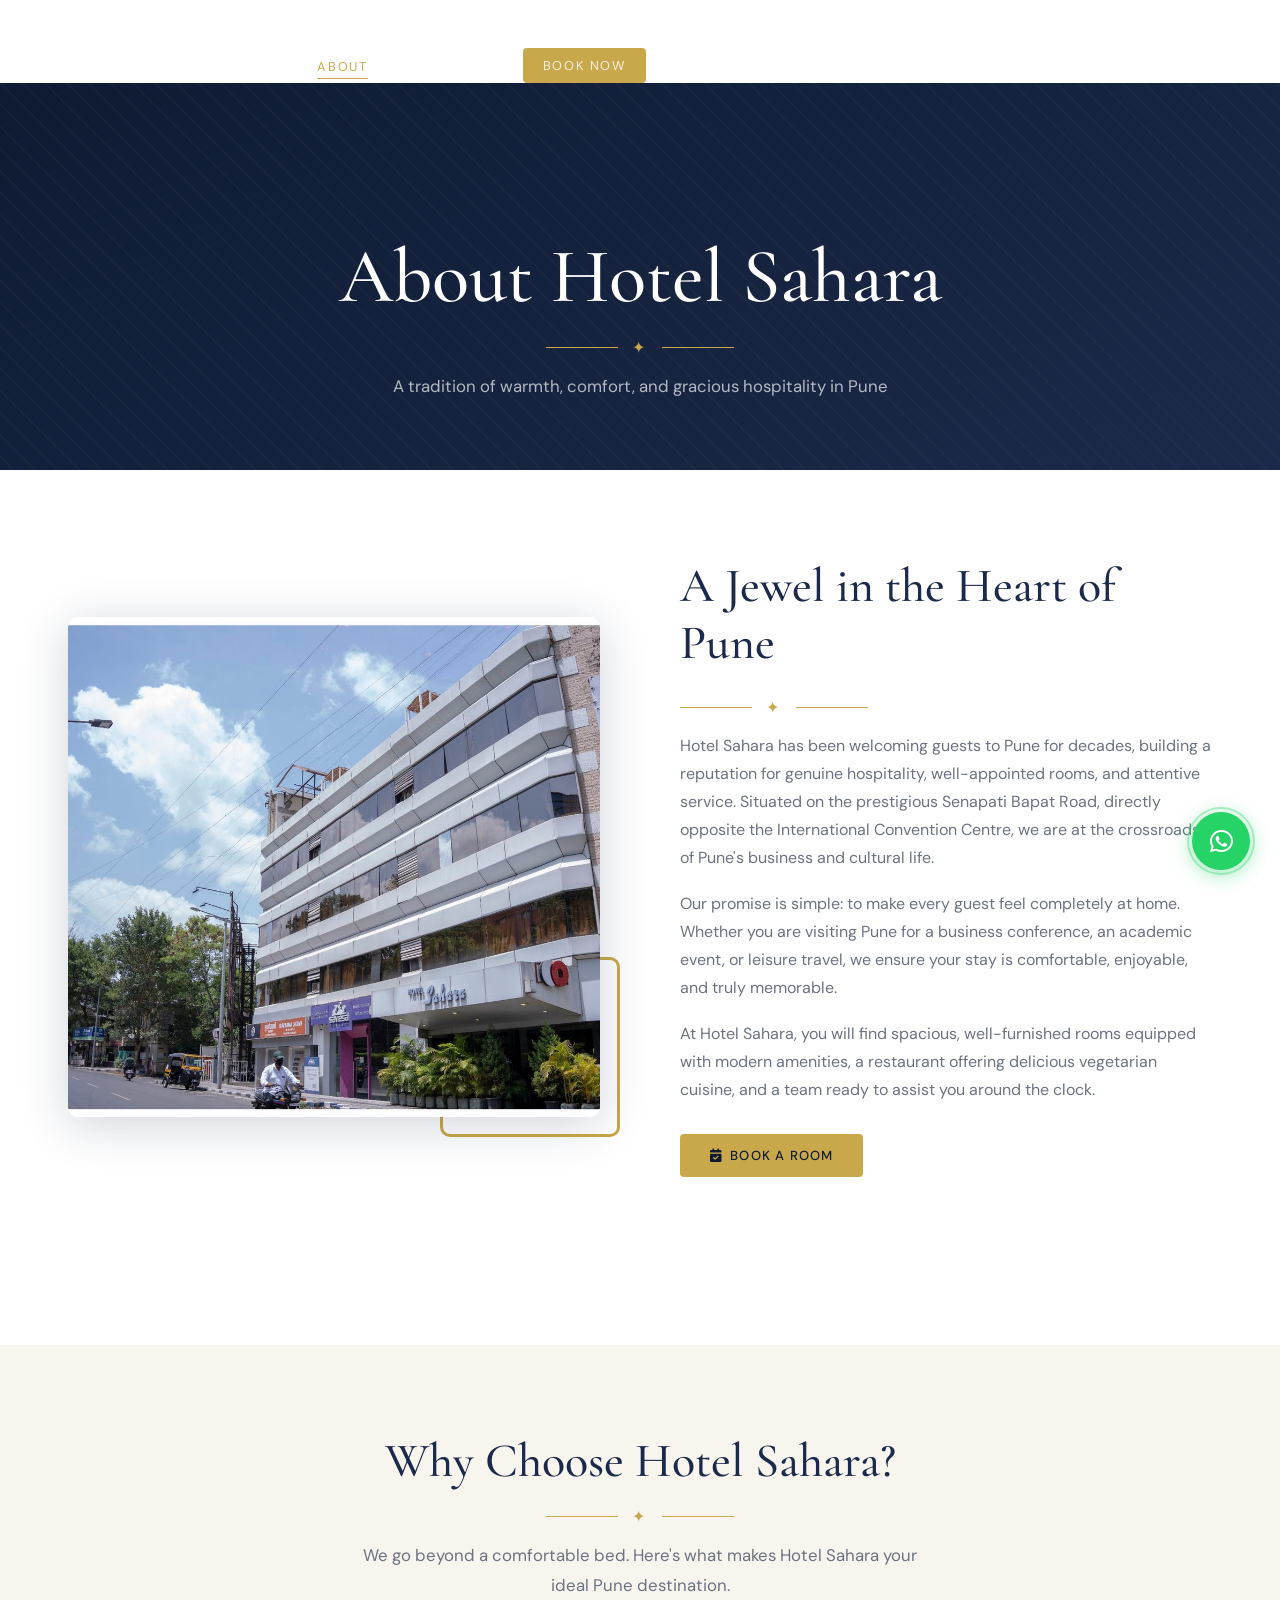
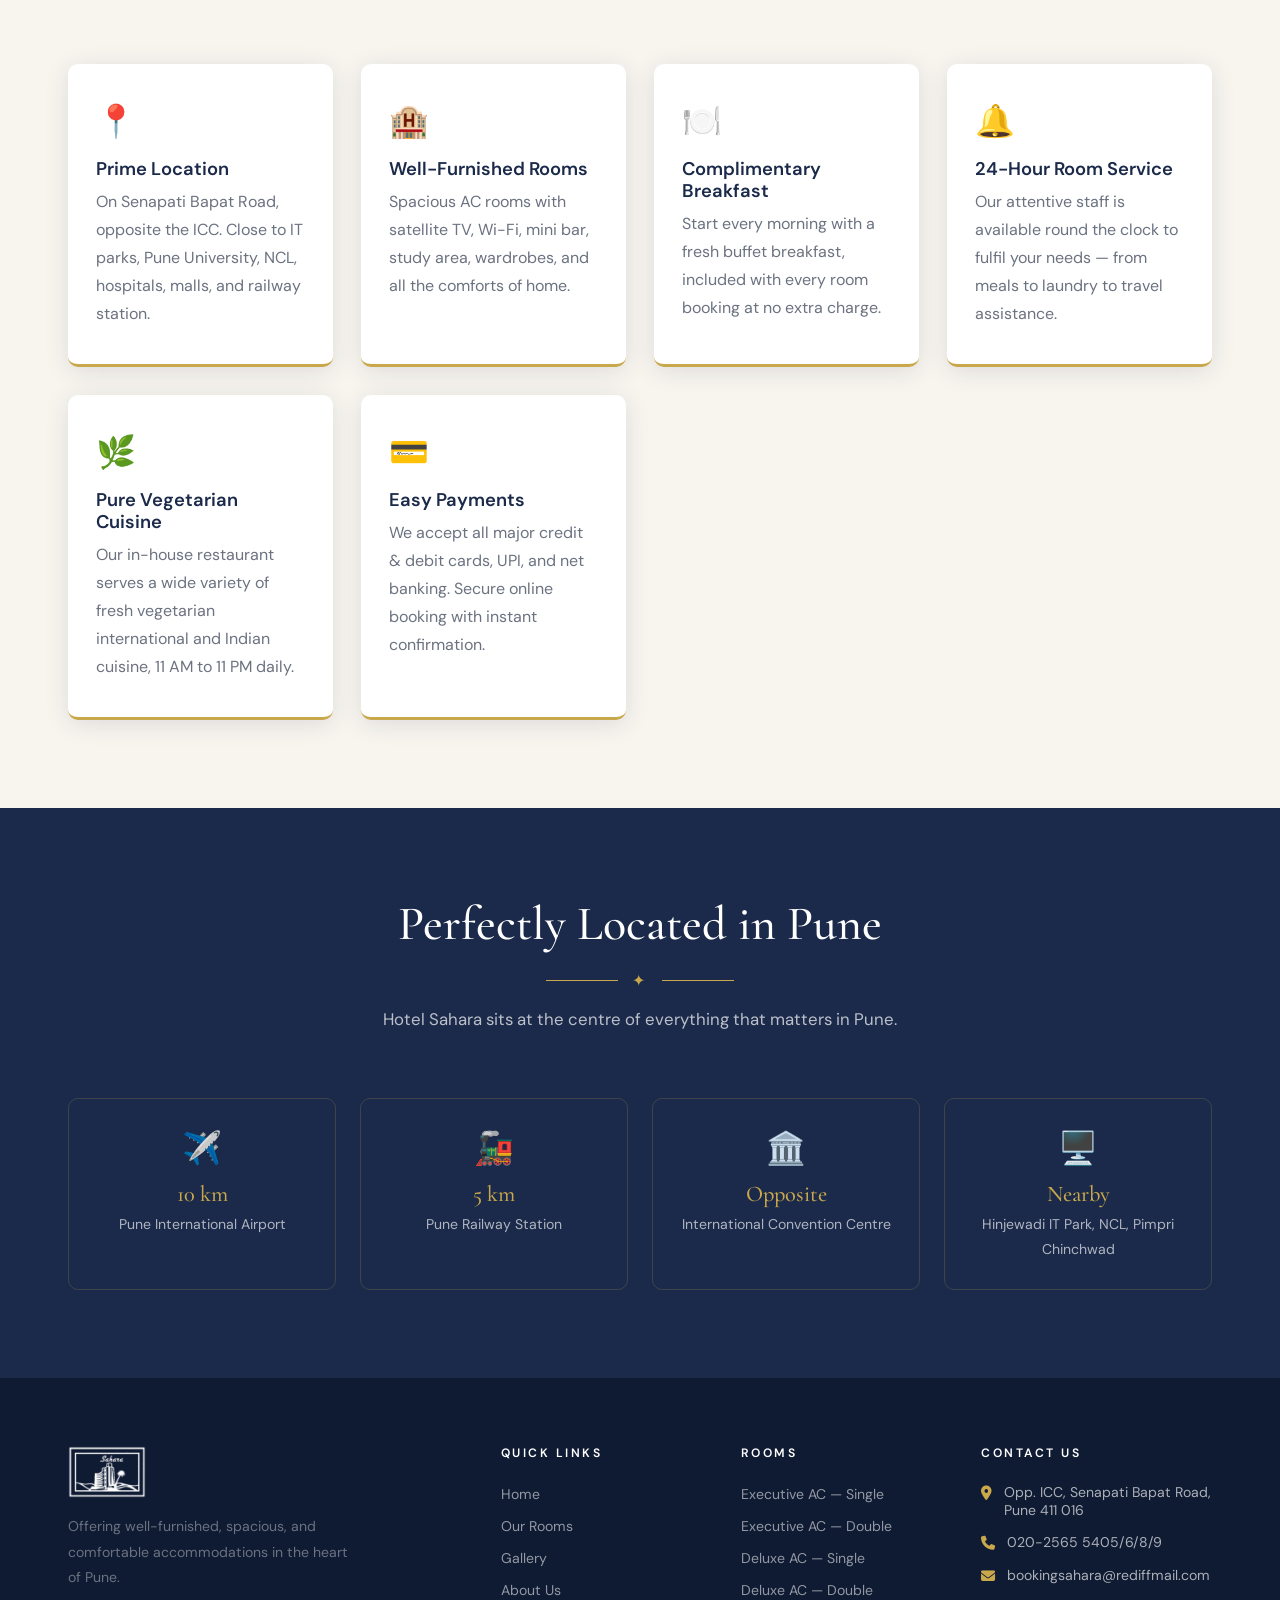
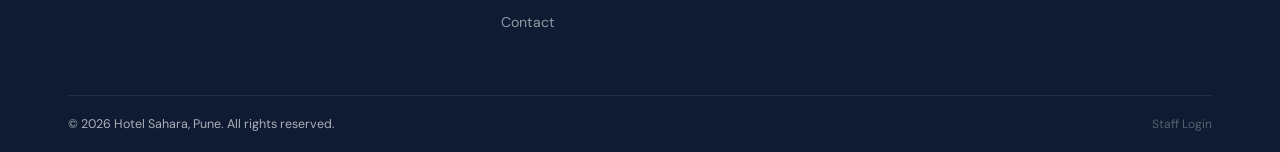
==== about.html @ b0d5d2b3 "Hotel Sahara website - full build with real photos, logos, Flatpickr calendar, gallery labels" ====
<!DOCTYPE html>
<html lang="en">
<head>
  <meta charset="UTF-8">
  <meta name="viewport" content="width=device-width, initial-scale=1.0">
  <title>About Us — Hotel Sahara Pune</title>
  <link rel="stylesheet" href="css/style.css">
  <link rel="stylesheet" href="https://cdnjs.cloudflare.com/ajax/libs/font-awesome/6.5.0/css/all.min.css">
</head>
<body>

<nav class="navbar scrolled" id="navbar">
  <a href="index.html" class="navbar-logo">
    <img src="images/logo-white.png" alt="Hotel Sahara" class="nav-logo-img">
  </a>
  <ul class="navbar-links" id="navLinks">
    <li><a href="index.html">Home</a></li>
    <li><a href="rooms.html">Our Rooms</a></li>
    <li><a href="gallery.html">Gallery</a></li>
    <li><a href="about.html" class="active">About</a></li>
    <li><a href="contact.html">Contact</a></li>
    <li><a href="rooms.html" class="btn btn-gold btn-sm" style="margin-left:8px">Book Now</a></li>
  </ul>
  <div class="navbar-toggle" id="navToggle" onclick="toggleNav()">
    <span></span><span></span><span></span>
  </div>
</nav>

<section class="page-hero">
  <h1>About Hotel Sahara</h1>
  <div class="ornament"><span>✦</span></div>
  <p>A tradition of warmth, comfort, and gracious hospitality in Pune</p>
</section>

<!-- ABOUT STORY -->
<section class="section">
  <div class="container">
    <div class="about-story">
      <div class="about-img-wrap fade-up">
        <img src="images/exterior.jpg"
             onerror="this.src='https://images.unsplash.com/photo-1551882547-ff40c4fe1fa7?w=800&q=80'"
             alt="Hotel Sahara Building">
        <div class="about-img-accent"></div>
      </div>
      <div class="about-text fade-up">
        <h2>A Jewel in the Heart of Pune</h2>
        <div class="ornament" style="justify-content:flex-start"><span>✦</span></div>
        <p>Hotel Sahara has been welcoming guests to Pune for decades, building a reputation for genuine hospitality, well-appointed rooms, and attentive service. Situated on the prestigious Senapati Bapat Road, directly opposite the International Convention Centre, we are at the crossroads of Pune's business and cultural life.</p>
        <p>Our promise is simple: to make every guest feel completely at home. Whether you are visiting Pune for a business conference, an academic event, or leisure travel, we ensure your stay is comfortable, enjoyable, and truly memorable.</p>
        <p>At Hotel Sahara, you will find spacious, well-furnished rooms equipped with modern amenities, a restaurant offering delicious vegetarian cuisine, and a team ready to assist you around the clock.</p>
        <a href="rooms.html" class="btn btn-gold" style="margin-top:12px">
          <i class="fa fa-calendar-check"></i> Book a Room
        </a>
      </div>
    </div>
  </div>
</section>

<!-- WHY CHOOSE US -->
<section class="section section-alt">
  <div class="container">
    <div class="section-header fade-up">
      <h2>Why Choose Hotel Sahara?</h2>
      <div class="ornament"><span>✦</span></div>
      <p>We go beyond a comfortable bed. Here's what makes Hotel Sahara your ideal Pune destination.</p>
    </div>

    <div class="why-us-grid">
      <div class="why-card fade-up">
        <div class="why-icon">📍</div>
        <h4>Prime Location</h4>
        <p>On Senapati Bapat Road, opposite the ICC. Close to IT parks, Pune University, NCL, hospitals, malls, and railway station.</p>
      </div>
      <div class="why-card fade-up">
        <div class="why-icon">🏨</div>
        <h4>Well-Furnished Rooms</h4>
        <p>Spacious AC rooms with satellite TV, Wi-Fi, mini bar, study area, wardrobes, and all the comforts of home.</p>
      </div>
      <div class="why-card fade-up">
        <div class="why-icon">🍽️</div>
        <h4>Complimentary Breakfast</h4>
        <p>Start every morning with a fresh buffet breakfast, included with every room booking at no extra charge.</p>
      </div>
      <div class="why-card fade-up">
        <div class="why-icon">🔔</div>
        <h4>24-Hour Room Service</h4>
        <p>Our attentive staff is available round the clock to fulfil your needs — from meals to laundry to travel assistance.</p>
      </div>
      <div class="why-card fade-up">
        <div class="why-icon">🌿</div>
        <h4>Pure Vegetarian Cuisine</h4>
        <p>Our in-house restaurant serves a wide variety of fresh vegetarian international and Indian cuisine, 11 AM to 11 PM daily.</p>
      </div>
      <div class="why-card fade-up">
        <div class="why-icon">💳</div>
        <h4>Easy Payments</h4>
        <p>We accept all major credit &amp; debit cards, UPI, and net banking. Secure online booking with instant confirmation.</p>
      </div>
    </div>
  </div>
</section>

<!-- LOCATION HIGHLIGHT -->
<section class="section section-dark">
  <div class="container">
    <div class="section-header fade-up">
      <h2>Perfectly Located in Pune</h2>
      <div class="ornament"><span>✦</span></div>
      <p style="color:rgba(255,255,255,0.7)">Hotel Sahara sits at the centre of everything that matters in Pune.</p>
    </div>
    <div style="display:grid;grid-template-columns:repeat(auto-fit,minmax(220px,1fr));gap:24px">
      <div style="text-align:center;padding:28px 16px;border:1px solid rgba(201,168,76,0.2);border-radius:var(--radius-lg)" class="fade-up">
        <div style="font-size:2rem;margin-bottom:12px">✈️</div>
        <h4 style="color:var(--gold);font-size:1.4rem;font-family:var(--font-display)">10 km</h4>
        <p style="color:rgba(255,255,255,0.65);font-size:0.88rem;margin-top:4px">Pune International Airport</p>
      </div>
      <div style="text-align:center;padding:28px 16px;border:1px solid rgba(201,168,76,0.2);border-radius:var(--radius-lg)" class="fade-up">
        <div style="font-size:2rem;margin-bottom:12px">🚂</div>
        <h4 style="color:var(--gold);font-size:1.4rem;font-family:var(--font-display)">5 km</h4>
        <p style="color:rgba(255,255,255,0.65);font-size:0.88rem;margin-top:4px">Pune Railway Station</p>
      </div>
      <div style="text-align:center;padding:28px 16px;border:1px solid rgba(201,168,76,0.2);border-radius:var(--radius-lg)" class="fade-up">
        <div style="font-size:2rem;margin-bottom:12px">🏛️</div>
        <h4 style="color:var(--gold);font-size:1.4rem;font-family:var(--font-display)">Opposite</h4>
        <p style="color:rgba(255,255,255,0.65);font-size:0.88rem;margin-top:4px">International Convention Centre</p>
      </div>
      <div style="text-align:center;padding:28px 16px;border:1px solid rgba(201,168,76,0.2);border-radius:var(--radius-lg)" class="fade-up">
        <div style="font-size:2rem;margin-bottom:12px">🖥️</div>
        <h4 style="color:var(--gold);font-size:1.4rem;font-family:var(--font-display)">Nearby</h4>
        <p style="color:rgba(255,255,255,0.65);font-size:0.88rem;margin-top:4px">Hinjewadi IT Park, NCL, Pimpri Chinchwad</p>
      </div>
    </div>
  </div>
</section>

<a href="https://wa.me/919822393889" class="whatsapp-btn" target="_blank" rel="noopener">
  <i class="fab fa-whatsapp"></i>
</a>

<!-- FOOTER -->
<footer class="footer">
  <div class="container">
    <div class="footer-grid">
      <div class="footer-brand">
        <img src="images/logo-white.png" alt="Hotel Sahara" style="height:52px;width:auto;margin-bottom:12px">
        <p>Offering well-furnished, spacious, and comfortable accommodations in the heart of Pune.</p>
      </div>
      <div>
        <h4>Quick Links</h4>
        <ul class="footer-links">
          <li><a href="index.html">Home</a></li>
          <li><a href="rooms.html">Our Rooms</a></li>
          <li><a href="gallery.html">Gallery</a></li>
          <li><a href="about.html">About Us</a></li>
          <li><a href="contact.html">Contact</a></li>
        </ul>
      </div>
      <div>
        <h4>Rooms</h4>
        <ul class="footer-links">
          <li><a href="rooms.html?room=executive">Executive AC — Single</a></li>
          <li><a href="rooms.html?room=executive">Executive AC — Double</a></li>
          <li><a href="rooms.html?room=deluxe">Deluxe AC — Single</a></li>
          <li><a href="rooms.html?room=deluxe">Deluxe AC — Double</a></li>
        </ul>
      </div>
      <div>
        <h4>Contact Us</h4>
        <ul class="footer-contact">
          <li><span class="fc-icon"><i class="fa fa-map-marker-alt"></i></span><span>Opp. ICC, Senapati Bapat Road, Pune 411 016</span></li>
          <li><span class="fc-icon"><i class="fa fa-phone"></i></span><span><a href="tel:02025655405">020-2565 5405/6/8/9</a></span></li>
          <li><span class="fc-icon"><i class="fa fa-envelope"></i></span><span><a href="mailto:bookingsahara@rediffmail.com">bookingsahara@rediffmail.com</a></span></li>
        </ul>
      </div>
    </div>
    <div class="footer-bottom">
      <span>© 2026 Hotel Sahara, Pune. All rights reserved.</span>
      <a href="admin.html" style="color:rgba(255,255,255,0.3);font-size:0.75rem">Staff Login</a>
    </div>
  </div>
</footer>

<script src="js/main.js"></script>
</body>
</html>
---- css/style.css ----
/* ============================================================
   Hotel Sahara — Main Stylesheet
   Theme: Classic & Elegant | Navy · Gold · Cream
   ============================================================ */

@import url('https://fonts.googleapis.com/css2?family=Cormorant+Garamond:ital,wght@0,300;0,400;0,500;0,600;0,700;1,300;1,400&family=DM+Sans:opsz,wght@9..40,300;9..40,400;9..40,500;9..40,600&family=Sacramento&display=swap');

:root {
  --navy:        #1B2A4A;
  --navy-dark:   #0F1B33;
  --navy-mid:    #263659;
  --gold:        #C9A84C;
  --gold-light:  #E4CB80;
  --gold-pale:   #F5EDD5;
  --cream:       #F8F5EF;
  --white:       #FFFFFF;
  --dark:        #1a1a1a;
  --gray:        #6B7280;
  --light-gray:  #F3F4F6;
  --border:      #E5E7EB;
  --shadow:      0 4px 24px rgba(27,42,74,0.12);
  --shadow-lg:   0 8px 48px rgba(27,42,74,0.2);
  --transition:  0.3s ease;
  --font-display:'Cormorant Garamond', Georgia, serif;
  --font-body:   'DM Sans', sans-serif;
  --radius:      4px;
  --radius-lg:   10px;
}

/* ---- Reset ---- */
*,*::before,*::after{box-sizing:border-box;margin:0;padding:0}
html{scroll-behavior:smooth;font-size:16px}
body{font-family:var(--font-body);color:var(--dark);background:var(--white);overflow-x:hidden}
img{max-width:100%;height:auto;display:block}
a{text-decoration:none;color:inherit}
ul{list-style:none}
button{cursor:pointer;border:none;outline:none;font-family:var(--font-body)}
input,select,textarea{font-family:var(--font-body)}

/* ---- Typography ---- */
h1,h2,h3,h4,h5{font-family:var(--font-display);font-weight:500;line-height:1.2}
h1{font-size:clamp(2.5rem,6vw,5rem)}
h2{font-size:clamp(1.8rem,4vw,3rem)}
h3{font-size:clamp(1.3rem,2.5vw,1.9rem)}
h4{font-size:1.15rem}
p{line-height:1.75;color:var(--gray)}

/* ---- Layout ---- */
.section{padding:88px 0}
.section-alt{background:var(--cream)}
.section-dark{background:var(--navy);color:var(--white)}
.container{max-width:1200px;margin:0 auto;padding:0 28px}
.section-header{text-align:center;margin-bottom:64px}
.section-header h2{color:var(--navy);margin-bottom:16px}
.section-header p{max-width:580px;margin:0 auto;font-size:1.05rem}
.section-dark .section-header h2{color:var(--white)}

/* ---- Gold Ornament ---- */
.ornament{display:flex;align-items:center;gap:14px;justify-content:center;margin:14px 0}
.ornament::before,.ornament::after{content:'';flex:1;max-width:72px;height:1px;background:var(--gold)}
.ornament span{color:var(--gold);font-size:1rem;letter-spacing:3px}

/* ---- Buttons ---- */
.btn{display:inline-flex;align-items:center;gap:8px;padding:13px 30px;font-size:0.82rem;font-weight:500;letter-spacing:1.2px;border-radius:var(--radius);transition:var(--transition);text-transform:uppercase;cursor:pointer}
.btn-gold{background:var(--gold);color:var(--navy-dark)}
.btn-gold:hover{background:var(--gold-light);transform:translateY(-2px);box-shadow:var(--shadow)}
.btn-navy{background:var(--navy);color:var(--white)}
.btn-navy:hover{background:var(--navy-mid);transform:translateY(-2px);box-shadow:var(--shadow)}
.btn-outline{background:transparent;color:var(--white);border:1.5px solid var(--gold)}
.btn-outline:hover{background:var(--gold);color:var(--navy-dark)}
.btn-outline-navy{background:transparent;color:var(--navy);border:1.5px solid var(--navy)}
.btn-outline-navy:hover{background:var(--navy);color:var(--white)}
.btn-sm{padding:9px 20px;font-size:0.78rem}
.btn-full{width:100%;justify-content:center}

/* ============================================================
   NAVBAR
   ============================================================ */
/* ---- Navbar Logo Image ---- */
.navbar-logo{display:flex;align-items:center}
.nav-logo-img{height:48px;width:auto;display:block;transition:var(--transition)}
.navbar.scrolled .nav-logo-img{height:40px}
@media(max-width:960px){.nav-logo-img{height:38px}}
  position:fixed;top:0;left:0;right:0;z-index:1000;
  display:flex;align-items:center;justify-content:space-between;
  padding:22px 52px;
  transition:all 0.4s ease;
}
.navbar.scrolled{
  background:var(--navy-dark);
  padding:14px 52px;
  box-shadow:0 2px 24px rgba(0,0,0,0.35);
}
.navbar-logo{display:flex;flex-direction:column;line-height:1}
.navbar-logo .logo-name{font-family:var(--font-display);font-size:1.65rem;font-weight:600;color:var(--white);letter-spacing:1px}
.navbar-logo .logo-tagline{font-size:0.6rem;color:var(--gold);letter-spacing:3.5px;text-transform:uppercase;margin-top:2px}
.navbar-links{display:flex;align-items:center;gap:38px}
.navbar-links a{color:rgba(255,255,255,0.82);font-size:0.8rem;letter-spacing:1.8px;text-transform:uppercase;font-weight:400;position:relative;transition:var(--transition)}
.navbar-links a::after{content:'';position:absolute;bottom:-4px;left:0;right:100%;height:1px;background:var(--gold);transition:var(--transition)}
.navbar-links a:hover,.navbar-links a.active{color:var(--gold)}
.navbar-links a:hover::after,.navbar-links a.active::after{right:0}
.navbar-toggle{display:none;flex-direction:column;gap:5px;cursor:pointer;padding:4px;z-index:1001}
.navbar-toggle span{width:24px;height:2px;background:var(--white);transition:var(--transition);display:block}
.navbar-toggle.open span:nth-child(1){transform:rotate(45deg) translate(5px,5px)}
.navbar-toggle.open span:nth-child(2){opacity:0}
.navbar-toggle.open span:nth-child(3){transform:rotate(-45deg) translate(5px,-5px)}

@media(max-width:960px){
  .navbar{padding:18px 24px}
  .navbar.scrolled{padding:14px 24px}
  .navbar-toggle{display:flex}
  .navbar-links{
    position:fixed;inset:0;background:var(--navy-dark);
    flex-direction:column;align-items:center;justify-content:center;gap:44px;
    transform:translateX(100%);transition:transform 0.4s ease;z-index:999;
  }
  .navbar-links.open{transform:translateX(0)}
  .navbar-links a{font-size:1.1rem;letter-spacing:2px}
  .navbar-cta{display:none}
}

/* ============================================================
   HERO
   ============================================================ */
.hero{
  min-height:100vh;position:relative;
  display:flex;align-items:center;justify-content:center;overflow:hidden;
}
.hero-bg{
  position:absolute;inset:0;
  background-image:url('../images/exterior.jpg');
  background-size:cover;background-position:center top;
  transform:scale(1.06);animation:hero-ken 12s ease forwards;
}
@keyframes hero-ken{to{transform:scale(1)}}
.hero-overlay{
  position:absolute;inset:0;
  background:
    radial-gradient(ellipse at 50% 40%, transparent 30%, rgba(5,10,22,0.55) 100%),
    linear-gradient(180deg,rgba(5,10,22,0.55) 0%,rgba(12,22,44,0.38) 35%,rgba(12,22,44,0.45) 65%,rgba(5,10,22,0.82) 100%);
}
.hero-content{
  position:relative;z-index:2;text-align:center;
  color:var(--white);padding:130px 28px 64px;width:100%;
  animation:fade-in 1.2s ease forwards;
}
@keyframes fade-in{from{opacity:0;transform:translateY(20px)}to{opacity:1;transform:translateY(0)}}
.hero-eyebrow{
  display:inline-block;font-size:0.72rem;letter-spacing:5px;
  text-transform:uppercase;color:var(--gold);margin-bottom:22px;
  border:1px solid rgba(201,168,76,0.5);padding:7px 22px;border-radius:2px;
  background:rgba(201,168,76,0.08);backdrop-filter:blur(4px);
}
.hero-title{
  font-size:clamp(3.2rem,9vw,7rem);font-weight:300;letter-spacing:8px;
  line-height:1.0;margin-bottom:10px;
  text-shadow:0 4px 32px rgba(0,0,0,0.5), 0 1px 0 rgba(0,0,0,0.3);
  text-transform:uppercase;
}
.hero-title strong{
  font-family:'Sacramento',cursive;font-weight:400;
  color:var(--gold-light);display:block;
  font-size:1.6em;letter-spacing:2px;text-transform:none;
  text-shadow:0 4px 32px rgba(0,0,0,0.4), 0 0 60px rgba(201,168,76,0.15);
  line-height:1.1;
}
.hero-tagline{
  font-family:var(--font-display);font-size:clamp(1rem,2.5vw,1.45rem);
  font-style:italic;color:rgba(255,255,255,0.88);margin-bottom:52px;letter-spacing:2px;
  text-shadow:0 2px 12px rgba(0,0,0,0.4);
}

/* ---- Hero Booking Widget ---- */
.hero-booking{
  background:rgba(5,12,28,0.55);backdrop-filter:blur(20px);
  border:1px solid rgba(201,168,76,0.3);border-radius:var(--radius-lg);
  padding:28px 36px;max-width:960px;margin:0 auto;
  display:grid;grid-template-columns:1fr 1fr 1.2fr auto;gap:18px;align-items:end;
  box-shadow:0 8px 40px rgba(0,0,0,0.3), inset 0 1px 0 rgba(255,255,255,0.06);
}
.booking-field{display:flex;flex-direction:column;gap:7px}
.booking-field label{font-size:0.68rem;letter-spacing:2.5px;text-transform:uppercase;color:var(--gold);font-weight:500}
.booking-field input,.booking-field select{
  background:rgba(255,255,255,0.08);border:1px solid rgba(255,255,255,0.18);
  color:var(--white);padding:13px 16px;border-radius:var(--radius);
  font-size:0.95rem;transition:var(--transition);width:100%;
}
.booking-field input:focus,.booking-field select:focus{outline:none;border-color:var(--gold);background:rgba(255,255,255,0.14)}
.booking-field input::placeholder{color:rgba(255,255,255,0.42)}
.booking-field select option{background:var(--navy-dark);color:var(--white)}
input[type="date"]::-webkit-calendar-picker-indicator{filter:invert(1);cursor:pointer}

@media(max-width:800px){.hero-booking{grid-template-columns:1fr 1fr;padding:20px 24px}.hero-booking .btn{grid-column:1/-1}}
@media(max-width:500px){.hero-booking{grid-template-columns:1fr}}

/* ---- Scroll Indicator ---- */
.scroll-indicator{
  position:absolute;bottom:36px;left:50%;transform:translateX(-50%);
  display:flex;flex-direction:column;align-items:center;gap:10px;
  color:rgba(255,255,255,0.5);font-size:0.65rem;letter-spacing:2.5px;text-transform:uppercase;
}
.scroll-mouse{width:22px;height:38px;border:1.5px solid rgba(255,255,255,0.3);border-radius:11px;display:flex;justify-content:center;padding-top:6px}
.scroll-wheel{width:3px;height:7px;background:var(--gold);border-radius:2px;animation:scroll-anim 2s ease infinite}
@keyframes scroll-anim{0%{transform:translateY(0);opacity:1}100%{transform:translateY(11px);opacity:0}}

/* ============================================================
   STATS BAR
   ============================================================ */
.stats-bar{background:var(--navy);padding:28px 0}
.stats-bar .container{display:flex;align-items:center;justify-content:center;gap:0;flex-wrap:wrap}
.stat-item{text-align:center;padding:0 40px}
.stat-item+.stat-item{border-left:1px solid rgba(255,255,255,0.1)}
.stat-number{font-family:var(--font-display);font-size:2.2rem;font-weight:600;color:var(--gold);line-height:1}
.stat-label{font-size:0.68rem;letter-spacing:2px;text-transform:uppercase;color:rgba(255,255,255,0.55);margin-top:5px}
@media(max-width:560px){.stat-item{padding:16px 24px}.stat-item+.stat-item{border-left:none;border-top:1px solid rgba(255,255,255,0.1);width:100%}}

/* ============================================================
   ROOM CARDS (Homepage Preview)
   ============================================================ */
.rooms-grid{display:grid;grid-template-columns:repeat(auto-fit,minmax(300px,1fr));gap:32px}
.room-card{border-radius:var(--radius-lg);overflow:hidden;box-shadow:var(--shadow);transition:var(--transition);background:var(--white)}
.room-card:hover{transform:translateY(-8px);box-shadow:var(--shadow-lg)}
.room-card-img{height:248px;overflow:hidden;position:relative}
.room-card-img img{width:100%;height:100%;object-fit:cover;transition:transform 0.6s ease}
.room-card:hover .room-card-img img{transform:scale(1.06)}
.room-badge{position:absolute;top:16px;left:16px;background:var(--gold);color:var(--navy-dark);font-size:0.68rem;letter-spacing:1.5px;text-transform:uppercase;padding:5px 14px;font-weight:600;border-radius:2px}
.room-card-body{padding:28px}
.room-card-body h3{color:var(--navy);margin-bottom:8px}
.room-card-body p{font-size:0.9rem;margin-bottom:20px}
.room-features{display:flex;flex-wrap:wrap;gap:8px;margin-bottom:24px}
.feature-tag{background:var(--cream);color:var(--navy);font-size:0.72rem;padding:4px 13px;border-radius:20px;font-weight:500}
.room-card-footer{display:flex;align-items:center;justify-content:space-between;padding-top:20px;border-top:1px solid var(--border)}
.price-from{font-size:0.68rem;color:var(--gray);text-transform:uppercase;letter-spacing:1px}
.price-amount{font-family:var(--font-display);font-size:2rem;color:var(--navy);font-weight:600;line-height:1}
.price-night{font-size:0.78rem;color:var(--gray)}

/* ============================================================
   AMENITIES SECTION
   ============================================================ */
.amenities-grid{display:grid;grid-template-columns:repeat(auto-fill,minmax(170px,1fr));gap:20px}
.amenity-item{
  background:var(--white);border-radius:var(--radius-lg);padding:28px 18px;
  text-align:center;box-shadow:0 2px 12px rgba(27,42,74,0.06);
  transition:var(--transition);border:1px solid var(--border);
}
.amenity-item:hover{border-color:var(--gold);transform:translateY(-4px);box-shadow:var(--shadow)}
.amenity-icon{width:52px;height:52px;background:var(--gold-pale);border-radius:50%;display:flex;align-items:center;justify-content:center;margin:0 auto 16px;font-size:1.4rem}
.amenity-item h4{font-size:0.88rem;color:var(--navy);font-family:var(--font-body);font-weight:500;line-height:1.4}

/* ============================================================
   CUISINE SECTION
   ============================================================ */
.cuisine-content{display:grid;grid-template-columns:1fr 1fr;gap:80px;align-items:center}
.cuisine-img img{border-radius:var(--radius-lg);width:100%;height:440px;object-fit:cover;box-shadow:var(--shadow-lg)}
.cuisine-text h2{color:var(--white);margin-bottom:4px}
.cuisine-text p{color:rgba(255,255,255,0.72);margin-bottom:24px;line-height:1.8}
.cuisine-text .ornament::before,.cuisine-text .ornament::after{background:var(--gold)}
.cuisine-hours{
  display:inline-flex;align-items:center;gap:10px;
  background:rgba(201,168,76,0.12);border:1px solid rgba(201,168,76,0.4);
  padding:10px 22px;border-radius:var(--radius);color:var(--gold-light);font-size:0.9rem;
}
@media(max-width:768px){.cuisine-content{grid-template-columns:1fr;gap:36px}}

/* ============================================================
   LOCATION SECTION
   ============================================================ */
.location-highlights{display:grid;grid-template-columns:repeat(auto-fit,minmax(180px,1fr));gap:20px;margin-bottom:48px}
.location-item{text-align:center;padding:32px 18px;background:var(--white);border-radius:var(--radius-lg);border:1px solid var(--border);transition:var(--transition)}
.location-item:hover{border-color:var(--gold);transform:translateY(-4px);box-shadow:var(--shadow)}
.location-item .loc-icon{font-size:2rem;margin-bottom:12px}
.location-item h4{color:var(--navy);font-size:1.25rem;font-family:var(--font-display);font-weight:600}
.location-item p{font-size:0.84rem;margin-top:4px}
.map-box{border-radius:var(--radius-lg);overflow:hidden;height:360px}
.map-box iframe{width:100%;height:100%;border:none}

/* ============================================================
   FOOTER
   ============================================================ */
.footer{background:var(--navy-dark);color:rgba(255,255,255,0.65);padding:68px 0 0}
.footer-grid{display:grid;grid-template-columns:2fr 1fr 1fr 1.2fr;gap:48px;padding-bottom:52px}
.footer-brand .footer-logo-name{font-family:var(--font-display);font-size:1.9rem;color:var(--white);font-weight:500}
.footer-brand .footer-logo-tag{font-size:0.6rem;letter-spacing:3px;color:var(--gold);text-transform:uppercase}
.footer-brand p{margin-top:16px;font-size:0.88rem;line-height:1.8;max-width:280px}
.footer h4{color:var(--white);font-family:var(--font-body);font-weight:600;font-size:0.76rem;letter-spacing:2.5px;text-transform:uppercase;margin-bottom:22px}
.footer-links li{margin-bottom:11px}
.footer-links a{color:rgba(255,255,255,0.55);font-size:0.88rem;transition:var(--transition)}
.footer-links a:hover{color:var(--gold);padding-left:4px}
.footer-contact li{display:flex;gap:12px;align-items:flex-start;margin-bottom:14px;font-size:0.88rem}
.footer-contact .fc-icon{color:var(--gold);flex-shrink:0;margin-top:1px}
.footer-contact a:hover{color:var(--gold)}
.footer-bottom{border-top:1px solid rgba(255,255,255,0.08);padding:20px 0;display:flex;align-items:center;justify-content:space-between;font-size:0.78rem}
@media(max-width:960px){.footer-grid{grid-template-columns:1fr 1fr}}
@media(max-width:540px){.footer-grid{grid-template-columns:1fr}.footer-bottom{flex-direction:column;gap:8px;text-align:center}}

/* ============================================================
   WHATSAPP FLOATING BUTTON
   ============================================================ */
.whatsapp-btn{
  position:fixed;bottom:30px;right:30px;z-index:998;
  width:58px;height:58px;border-radius:50%;background:#25D366;color:var(--white);
  display:flex;align-items:center;justify-content:center;font-size:1.65rem;
  box-shadow:0 4px 20px rgba(37,211,102,0.5);transition:var(--transition);
}
.whatsapp-btn:hover{transform:scale(1.1);box-shadow:0 6px 32px rgba(37,211,102,0.65)}
.whatsapp-btn::before{
  content:'';position:absolute;inset:-5px;border-radius:50%;
  border:2px solid rgba(37,211,102,0.35);animation:wa-ring 2.2s ease infinite;
}
@keyframes wa-ring{0%{transform:scale(1);opacity:.8}100%{transform:scale(1.5);opacity:0}}

/* ============================================================
   PAGE HERO BANNER (inner pages)
   ============================================================ */
.page-hero{
  padding:148px 0 68px;
  background:linear-gradient(150deg,var(--navy-dark) 0%,var(--navy) 100%);
  text-align:center;color:var(--white);position:relative;overflow:hidden;
}
.page-hero::before{
  content:'';position:absolute;inset:0;
  background-image:repeating-linear-gradient(45deg,rgba(201,168,76,0.04) 0,rgba(201,168,76,0.04) 1px,transparent 0,transparent 50%);
  background-size:22px 22px;
}
.page-hero>*{position:relative;z-index:1}
.page-hero h1{color:var(--white);margin-bottom:12px}
.page-hero p{color:rgba(255,255,255,0.68);font-size:1.05rem}

/* ============================================================
   ROOMS PAGE — Detail Cards
   ============================================================ */
.rooms-list{display:flex;flex-direction:column;gap:48px}
.room-detail-card{
  display:grid;grid-template-columns:1fr 1fr;border-radius:var(--radius-lg);
  overflow:hidden;box-shadow:var(--shadow);background:var(--white);transition:var(--transition);
}
.room-detail-card:hover{box-shadow:var(--shadow-lg)}
.room-detail-card.reverse .room-detail-img{order:2}
.room-detail-card.reverse .room-detail-info{order:1}
.room-detail-img{position:relative;min-height:400px}
.room-detail-img img{width:100%;height:100%;object-fit:cover}
.room-detail-info{padding:52px 48px;display:flex;flex-direction:column;justify-content:center}
.room-detail-info .room-type-label{font-size:0.68rem;letter-spacing:3px;text-transform:uppercase;color:var(--gold);margin-bottom:10px}
.room-detail-info h3{color:var(--navy);font-size:2.1rem;margin-bottom:6px}
.room-detail-info>p{font-size:0.95rem;margin-bottom:28px}
.room-detail-features{display:grid;grid-template-columns:1fr 1fr;gap:10px;margin-bottom:32px}
.room-detail-features li{display:flex;gap:9px;align-items:center;font-size:0.88rem;color:var(--dark)}
.room-detail-features li::before{content:'✦';color:var(--gold);font-size:0.65rem;flex-shrink:0}
.room-pricing-box{background:var(--cream);border-radius:var(--radius-lg);padding:22px 24px;margin-bottom:28px}
.room-pricing-box h4{color:var(--navy);margin-bottom:14px;font-size:0.95rem;font-family:var(--font-body);font-weight:600;letter-spacing:0.5px}
.pricing-row{display:flex;justify-content:space-between;align-items:center;padding:9px 0;border-bottom:1px solid var(--border);font-size:0.9rem}
.pricing-row:last-child{border-bottom:none}
.pricing-row .occ-label{color:var(--gray)}
.pricing-row .price-tag{font-family:var(--font-display);font-size:1.4rem;color:var(--navy);font-weight:600}
.room-actions{display:flex;gap:12px;flex-wrap:wrap}
@media(max-width:768px){
  .room-detail-card{grid-template-columns:1fr}
  .room-detail-card.reverse .room-detail-img{order:0}
  .room-detail-card.reverse .room-detail-info{order:0}
  .room-detail-img{min-height:260px}
  .room-detail-info{padding:28px}
}

/* ============================================================
   BOOKING MODAL
   ============================================================ */
.modal-overlay{
  position:fixed;inset:0;z-index:2000;
  background:rgba(10,18,36,0.82);backdrop-filter:blur(5px);
  display:none;align-items:center;justify-content:center;padding:24px;
}
.modal-overlay.open{display:flex}
.modal{
  background:var(--white);border-radius:var(--radius-lg);
  max-width:660px;width:100%;max-height:92vh;overflow-y:auto;
  box-shadow:var(--shadow-lg);
}
.modal-header{
  padding:28px 32px 22px;border-bottom:1px solid var(--border);
  display:flex;align-items:center;justify-content:space-between;
  position:sticky;top:0;background:var(--white);z-index:10;
}
.modal-header h3{color:var(--navy);font-size:1.65rem}
.modal-header p{font-size:0.8rem;color:var(--gray);margin-top:2px}
.modal-close{width:36px;height:36px;border-radius:50%;background:var(--light-gray);color:var(--gray);display:flex;align-items:center;justify-content:center;cursor:pointer;font-size:1.1rem;transition:var(--transition)}
.modal-close:hover{background:var(--navy);color:var(--white)}
.modal-body{padding:28px 32px}
.modal-footer{padding:20px 32px 28px;border-top:1px solid var(--border)}
.form-section-title{font-size:0.72rem;letter-spacing:2px;text-transform:uppercase;color:var(--gold);font-family:var(--font-body);font-weight:600;margin-bottom:16px;margin-top:28px}
.form-section-title:first-child{margin-top:0}
.form-grid{display:grid;grid-template-columns:1fr 1fr;gap:18px}
.form-group{display:flex;flex-direction:column;gap:7px}
.form-group.full{grid-column:1/-1}
.form-group label{font-size:0.78rem;font-weight:500;color:var(--navy);letter-spacing:0.5px}
.form-group input,.form-group select,.form-group textarea{
  padding:12px 15px;border:1.5px solid var(--border);
  border-radius:var(--radius);font-size:0.93rem;transition:var(--transition);color:var(--dark);
}
.form-group input:focus,.form-group select:focus,.form-group textarea:focus{outline:none;border-color:var(--gold);box-shadow:0 0 0 3px rgba(201,168,76,0.1)}
.price-breakdown{background:var(--cream);border-radius:var(--radius-lg);padding:20px;margin:20px 0;display:none}
.price-breakdown.show{display:block}
.price-breakdown h4{color:var(--navy);margin-bottom:14px;font-size:0.9rem;font-family:var(--font-body);font-weight:600}
.breakdown-row{display:flex;justify-content:space-between;font-size:0.88rem;padding:7px 0;border-bottom:1px solid var(--border);color:var(--gray)}
.breakdown-row:last-child{border-bottom:none;font-weight:600;color:var(--navy);font-size:0.95rem;padding-top:12px}
.breakdown-row.total-row{border-top:2px solid var(--navy);margin-top:6px;color:var(--navy)}
@media(max-width:560px){.form-grid{grid-template-columns:1fr}.modal-body{padding:20px 20px}.modal-footer{padding:16px 20px 22px}}

/* ============================================================
   GALLERY PAGE
   ============================================================ */
.gallery-filter{display:flex;gap:10px;flex-wrap:wrap;justify-content:center;margin-bottom:40px}
.gallery-grid{columns:3;gap:16px;column-gap:16px}
.gallery-item{break-inside:avoid;margin-bottom:16px;cursor:pointer;position:relative;overflow:hidden;border-radius:var(--radius);transition:var(--transition)}
.gallery-item:hover{transform:scale(1.02);box-shadow:var(--shadow-lg)}
.gallery-item img{width:100%;display:block}
.gallery-overlay{position:absolute;inset:0;background:rgba(27,42,74,0.68);opacity:0;transition:var(--transition);display:flex;align-items:center;justify-content:center;color:var(--white);font-size:2rem}
.gallery-item:hover .gallery-overlay{opacity:1}
.gallery-item.hidden{display:none}
@media(max-width:768px){.gallery-grid{columns:2}}
@media(max-width:480px){.gallery-grid{columns:1}}

/* Lightbox */
.lightbox{position:fixed;inset:0;z-index:9999;background:rgba(0,0,0,0.96);display:none;align-items:center;justify-content:center}
.lightbox.open{display:flex}
.lightbox-img{max-width:90vw;max-height:90vh;object-fit:contain;border-radius:var(--radius)}
.lightbox-close{position:absolute;top:20px;right:20px;color:var(--white);font-size:1.8rem;cursor:pointer;width:46px;height:46px;display:flex;align-items:center;justify-content:center;background:rgba(255,255,255,0.1);border-radius:50%;transition:var(--transition)}
.lightbox-close:hover{background:rgba(255,255,255,0.22)}
.lightbox-prev,.lightbox-next{position:absolute;top:50%;transform:translateY(-50%);color:var(--white);font-size:1.4rem;cursor:pointer;width:46px;height:46px;display:flex;align-items:center;justify-content:center;background:rgba(255,255,255,0.1);border-radius:50%;transition:var(--transition)}
.lightbox-prev{left:20px}
.lightbox-next{right:20px}
.lightbox-prev:hover,.lightbox-next:hover{background:rgba(255,255,255,0.22)}

/* ============================================================
   ABOUT PAGE
   ============================================================ */
.about-story{display:grid;grid-template-columns:1fr 1fr;gap:80px;align-items:center;margin-bottom:80px}
.about-img-wrap{position:relative}
.about-img-wrap img{border-radius:var(--radius-lg);width:100%;height:500px;object-fit:cover;box-shadow:var(--shadow-lg)}
.about-img-accent{position:absolute;bottom:-20px;right:-20px;width:180px;height:180px;border:3px solid var(--gold);border-radius:var(--radius-lg);z-index:-1}
.about-text h2{color:var(--navy);margin-bottom:24px}
.about-text p{margin-bottom:18px}
.why-us-grid{display:grid;grid-template-columns:repeat(auto-fit,minmax(260px,1fr));gap:28px}
.why-card{background:var(--white);border-radius:var(--radius-lg);padding:36px 28px;box-shadow:var(--shadow);border-bottom:3px solid var(--gold)}
.why-icon{font-size:2rem;margin-bottom:16px}
.why-card h4{color:var(--navy);margin-bottom:8px;font-family:var(--font-body);font-weight:600}
@media(max-width:768px){.about-story{grid-template-columns:1fr;gap:40px}.about-img-accent{display:none}.about-img-wrap img{height:300px}}

/* ============================================================
   CONTACT PAGE
   ============================================================ */
.contact-layout{display:grid;grid-template-columns:1fr 1fr;gap:64px}
.contact-info-cards{display:flex;flex-direction:column;gap:20px}
.contact-card{background:var(--cream);border-radius:var(--radius-lg);padding:24px;display:flex;gap:18px;align-items:flex-start;border-left:4px solid var(--gold)}
.contact-icon{width:46px;height:46px;background:var(--gold);color:var(--navy-dark);border-radius:var(--radius);display:flex;align-items:center;justify-content:center;font-size:1.15rem;flex-shrink:0}
.contact-card h4{color:var(--navy);margin-bottom:4px;font-family:var(--font-body);font-weight:600;font-size:0.9rem}
.contact-card p,.contact-card a{font-size:0.88rem;color:var(--gray);line-height:1.6}
.contact-card a:hover{color:var(--gold)}
.contact-form-wrap h3{color:var(--navy);margin-bottom:24px;font-size:1.6rem}
.contact-form{display:flex;flex-direction:column;gap:18px}
.contact-map{margin-top:24px;border-radius:var(--radius-lg);overflow:hidden;height:300px}
.contact-map iframe{width:100%;height:100%;border:none}
@media(max-width:768px){.contact-layout{grid-template-columns:1fr}}

/* ============================================================
   BOOKING SUCCESS PAGE
   ============================================================ */
.success-page{min-height:100vh;display:flex;align-items:center;justify-content:center;background:var(--cream);padding:120px 24px 60px}
.success-card{background:var(--white);border-radius:var(--radius-lg);padding:60px 48px;max-width:640px;width:100%;text-align:center;box-shadow:var(--shadow-lg)}
.success-icon{width:84px;height:84px;background:#D1FAE5;border-radius:50%;display:flex;align-items:center;justify-content:center;margin:0 auto 28px;font-size:2.8rem}
.success-card h1{color:var(--navy);font-size:2.6rem;margin-bottom:12px}
.success-card>p{margin-bottom:36px}
.booking-ref{font-family:var(--font-display);font-size:1.1rem;color:var(--gold);letter-spacing:2px;background:var(--gold-pale);padding:10px 24px;border-radius:var(--radius);display:inline-block;margin-bottom:32px}
.booking-summary-table{background:var(--cream);border-radius:var(--radius-lg);padding:24px;text-align:left;margin-bottom:32px}
.summary-row{display:flex;justify-content:space-between;padding:9px 0;border-bottom:1px solid var(--border);font-size:0.9rem}
.summary-row:last-child{border-bottom:none;font-weight:600;color:var(--navy);font-size:0.95rem}
.summary-row span:first-child{color:var(--gray)}
.summary-row span:last-child{color:var(--navy)}
@media(max-width:540px){.success-card{padding:36px 24px}}

/* ============================================================
   ADMIN DASHBOARD
   ============================================================ */
.admin-wrap{min-height:100vh;background:var(--light-gray)}
.admin-login-screen{
  min-height:100vh;display:flex;align-items:center;justify-content:center;
  background:linear-gradient(150deg,var(--navy-dark),var(--navy));
}
.admin-login-card{background:var(--white);border-radius:var(--radius-lg);padding:52px 44px;max-width:420px;width:100%;text-align:center;box-shadow:var(--shadow-lg)}
.admin-login-card h2{color:var(--navy);margin-bottom:8px}
.admin-login-card>p{margin-bottom:32px;font-size:0.9rem}
.admin-login-form{display:flex;flex-direction:column;gap:16px}
.admin-header{
  background:var(--navy-dark);padding:16px 32px;
  display:flex;align-items:center;justify-content:space-between;
  position:sticky;top:0;z-index:100;box-shadow:0 2px 16px rgba(0,0,0,0.3);
}
.admin-logo{font-family:var(--font-display);font-size:1.4rem;color:var(--white)}
.admin-logo span{color:var(--gold)}
.admin-user{color:rgba(255,255,255,0.7);font-size:0.85rem;display:flex;align-items:center;gap:12px}
.admin-body{padding:32px;background:var(--light-gray);min-height:calc(100vh - 60px)}
.admin-stats{display:grid;grid-template-columns:repeat(auto-fit,minmax(200px,1fr));gap:20px;margin-bottom:32px}
.stat-card{background:var(--white);border-radius:var(--radius-lg);padding:26px;border-left:4px solid var(--gold);box-shadow:0 2px 8px rgba(0,0,0,0.06)}
.stat-card h3{font-size:2.2rem;color:var(--navy);font-family:var(--font-display);font-weight:600}
.stat-card p{font-size:0.82rem;color:var(--gray);margin-top:4px}
.stat-card.blue{border-left-color:#3B82F6}
.stat-card.green{border-left-color:#10B981}
.stat-card.red{border-left-color:#EF4444}
.admin-controls{display:flex;gap:14px;flex-wrap:wrap;margin-bottom:24px;align-items:center}
.admin-search{flex:1;min-width:200px;padding:10px 16px;border:1.5px solid var(--border);border-radius:var(--radius);font-size:0.9rem}
.admin-search:focus{outline:none;border-color:var(--gold)}
.admin-select{padding:10px 16px;border:1.5px solid var(--border);border-radius:var(--radius);font-size:0.9rem;color:var(--dark)}
.table-wrap{overflow-x:auto;border-radius:var(--radius-lg);box-shadow:var(--shadow)}
.bookings-table{width:100%;border-collapse:collapse;background:var(--white)}
.bookings-table th{background:var(--navy);color:var(--white);padding:14px 16px;text-align:left;font-size:0.76rem;font-weight:500;letter-spacing:1.5px;text-transform:uppercase;white-space:nowrap}
.bookings-table td{padding:14px 16px;border-bottom:1px solid var(--border);font-size:0.88rem;color:var(--dark);vertical-align:middle}
.bookings-table tr:last-child td{border-bottom:none}
.bookings-table tr:hover td{background:rgba(201,168,76,0.04)}
.status-badge{display:inline-block;padding:4px 12px;border-radius:20px;font-size:0.72rem;font-weight:600;text-transform:uppercase;letter-spacing:0.5px}
.status-badge.confirmed{background:#D1FAE5;color:#065F46}
.status-badge.pending{background:#FEF3C7;color:#92400E}
.status-badge.cancelled{background:#FEE2E2;color:#991B1B}
.action-btn{padding:5px 12px;border-radius:var(--radius);font-size:0.76rem;cursor:pointer;border:1.5px solid;transition:var(--transition);font-family:var(--font-body)}
.action-btn.confirm{border-color:#10B981;color:#10B981}
.action-btn.confirm:hover{background:#10B981;color:var(--white)}
.action-btn.cancel{border-color:#EF4444;color:#EF4444}
.action-btn.cancel:hover{background:#EF4444;color:var(--white)}
.no-bookings{text-align:center;padding:60px;color:var(--gray)}
.no-bookings .no-icon{font-size:3rem;margin-bottom:16px}

/* ============================================================
   SCROLL ANIMATIONS
   ============================================================ */
.fade-up{opacity:0;transform:translateY(32px);transition:opacity 0.7s ease,transform 0.7s ease}
.fade-up.visible{opacity:1;transform:translateY(0)}
.fade-up:nth-child(2){transition-delay:0.1s}
.fade-up:nth-child(3){transition-delay:0.2s}
.fade-up:nth-child(4){transition-delay:0.3s}

/* ============================================================
   TOAST NOTIFICATION
   ============================================================ */
.toast{
  position:fixed;bottom:24px;left:50%;transform:translateX(-50%) translateY(100px);
  background:var(--navy-dark);color:var(--white);padding:14px 28px;
  border-radius:var(--radius-lg);font-size:0.9rem;z-index:9999;
  transition:transform 0.4s ease;box-shadow:var(--shadow-lg);
  display:flex;align-items:center;gap:10px;white-space:nowrap;
}
.toast.show{transform:translateX(-50%) translateY(0)}
.toast.success{border-left:4px solid #10B981}
.toast.error{border-left:4px solid #EF4444}

/* Misc */
.text-gold{color:var(--gold)}
.text-navy{color:var(--navy)}
.divider{border:none;border-top:1px solid var(--border);margin:24px 0}

/* ============================================================
   GALLERY ROOM TYPE BADGE
   ============================================================ */
.room-gallery-badge{
  position:absolute;bottom:10px;left:10px;
  font-size:0.68rem;letter-spacing:1.5px;text-transform:uppercase;
  font-weight:600;padding:4px 12px;border-radius:2px;
  pointer-events:none;z-index:2;
}
.room-gallery-badge.deluxe{background:var(--gold);color:var(--navy-dark)}
.room-gallery-badge.executive{background:var(--navy);color:var(--white);border:1px solid rgba(201,168,76,0.4)}

/* ============================================================
   FLATPICKR CUSTOM THEME — Navy & Gold
   ============================================================ */
.flatpickr-calendar{
  font-family:var(--font-body) !important;
  box-shadow:0 8px 40px rgba(27,42,74,0.22) !important;
  border:1px solid rgba(201,168,76,0.25) !important;
  border-radius:var(--radius-lg) !important;
  overflow:hidden;
}
.flatpickr-months{background:var(--navy) !important}
.flatpickr-months .flatpickr-month{background:var(--navy) !important;color:var(--white) !important;fill:var(--white) !important}
.flatpickr-months .flatpickr-prev-month,.flatpickr-months .flatpickr-next-month{color:var(--white) !important;fill:var(--white) !important}
.flatpickr-months .flatpickr-prev-month:hover,.flatpickr-months .flatpickr-next-month:hover{color:var(--gold) !important;fill:var(--gold) !important}
.flatpickr-current-month .flatpickr-monthDropdown-months{background:var(--navy) !important;color:var(--white)}
.flatpickr-current-month input.cur-year{color:var(--white) !important}
.flatpickr-weekdays{background:var(--navy) !important}
span.flatpickr-weekday{background:var(--navy) !important;color:rgba(255,255,255,0.65) !important;font-size:0.78rem}
.flatpickr-day{border-radius:var(--radius) !important;font-size:0.85rem}
.flatpickr-day:hover{background:var(--gold-pale) !important;border-color:var(--gold-pale) !important;color:var(--navy)}
.flatpickr-day.today{border-color:var(--gold) !important;font-weight:600}
.flatpickr-day.today:hover{background:var(--gold-pale) !important}
.flatpickr-day.selected,.flatpickr-day.selected:hover{
  background:var(--gold) !important;border-color:var(--gold) !important;color:var(--navy-dark) !important;font-weight:600;
}
.flatpickr-day.flatpickr-disabled,.flatpickr-day.flatpickr-disabled:hover{color:rgba(0,0,0,0.2) !important}
/* Style the alt (display) input */
.flatpickr-input[readonly]{cursor:pointer}
.flatpickr-input.active,.flatpickr-input[readonly]:focus{outline:none;border-color:var(--gold) !important;box-shadow:0 0 0 3px rgba(201,168,76,0.1)}
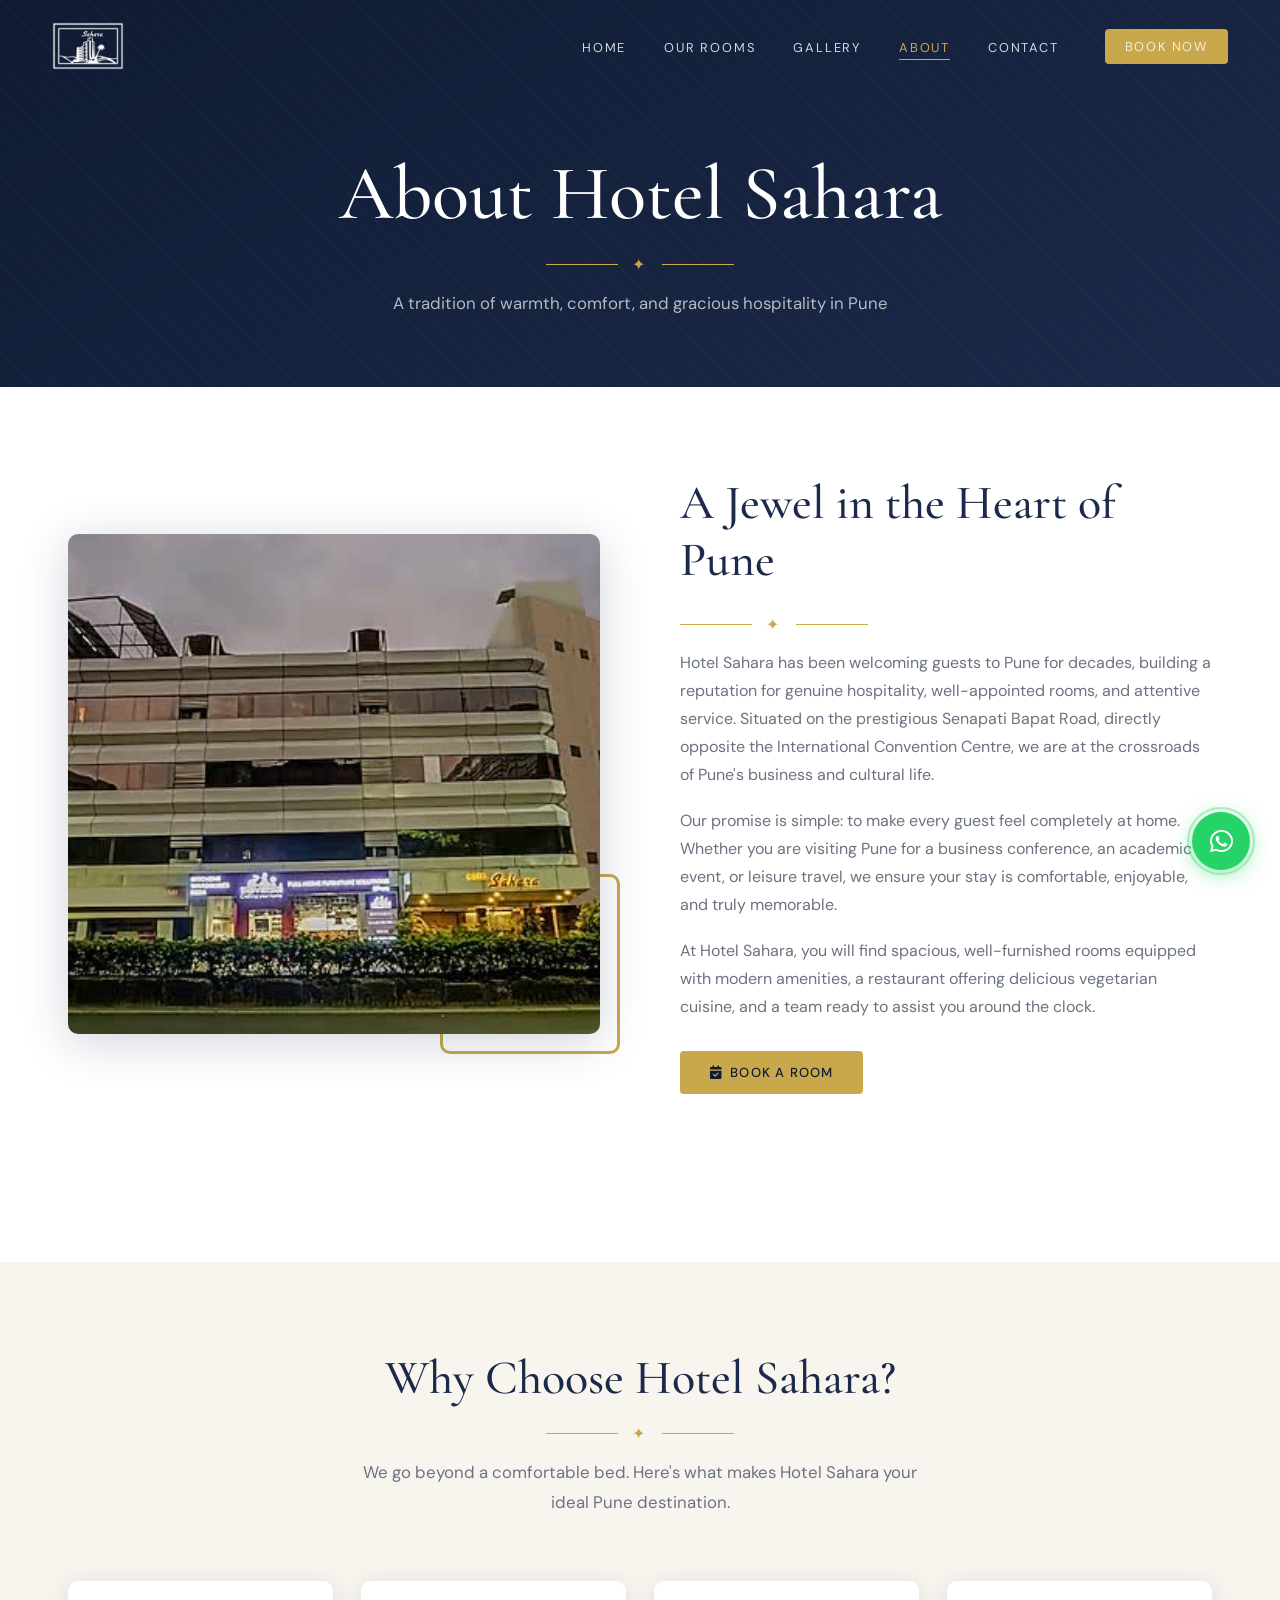
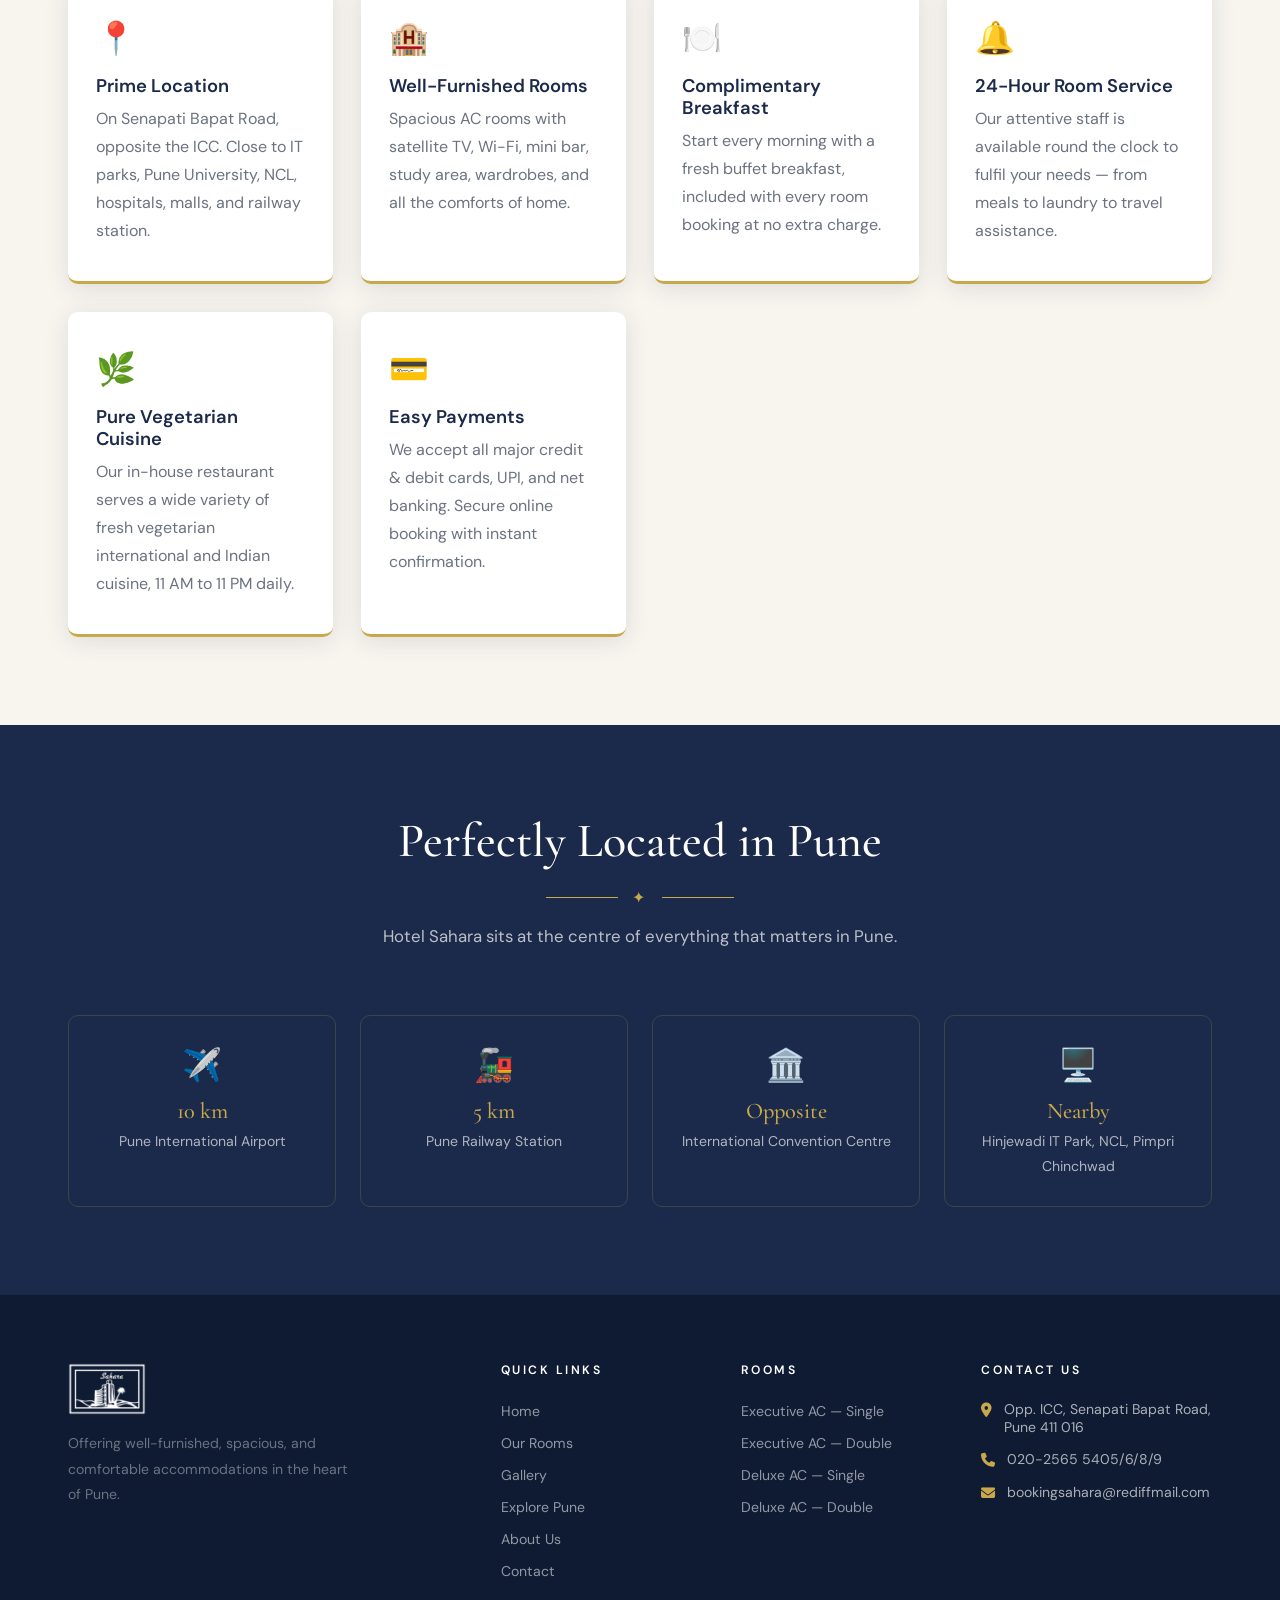
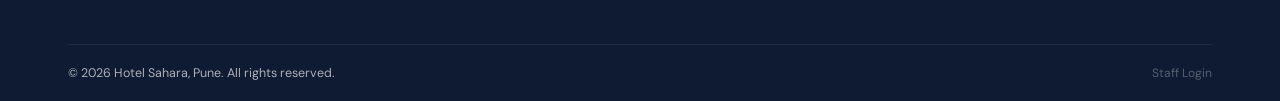
==== commit 6c9c2f54: "Add: 2 bathroom photos, Things to Do page, hero pricing preview, improved pricing styles, Explore Pu" ====
--- a/about.html
+++ b/about.html
@@ -151,6 +151,7 @@
           <li><a href="index.html">Home</a></li>
           <li><a href="rooms.html">Our Rooms</a></li>
           <li><a href="gallery.html">Gallery</a></li>
+          <li><a href="things-to-do.html">Explore Pune</a></li>
           <li><a href="about.html">About Us</a></li>
           <li><a href="contact.html">Contact</a></li>
         </ul>
--- a/css/style.css
+++ b/css/style.css
@@ -3,7 +3,7 @@
    Theme: Classic & Elegant | Navy · Gold · Cream
    ============================================================ */
 
-@import url('https://fonts.googleapis.com/css2?family=Cormorant+Garamond:ital,wght@0,300;0,400;0,500;0,600;0,700;1,300;1,400&family=DM+Sans:opsz,wght@9..40,300;9..40,400;9..40,500;9..40,600&family=Sacramento&display=swap');
+@import url('https://fonts.googleapis.com/css2?family=Cormorant+Garamond:ital,wght@0,300;0,400;0,500;0,600;0,700;1,300;1,400&family=DM+Sans:opsz,wght@9..40,300;9..40,400;9..40,500;9..40,600&family=Yellowtail&display=swap');
 
 :root {
   --navy:        #1B2A4A;
@@ -77,10 +77,11 @@
    NAVBAR
    ============================================================ */
 /* ---- Navbar Logo Image ---- */
-.navbar-logo{display:flex;align-items:center}
 .nav-logo-img{height:48px;width:auto;display:block;transition:var(--transition)}
 .navbar.scrolled .nav-logo-img{height:40px}
 @media(max-width:960px){.nav-logo-img{height:38px}}
+
+.navbar{
   position:fixed;top:0;left:0;right:0;z-index:1000;
   display:flex;align-items:center;justify-content:space-between;
   padding:22px 52px;
@@ -91,9 +92,7 @@
   padding:14px 52px;
   box-shadow:0 2px 24px rgba(0,0,0,0.35);
 }
-.navbar-logo{display:flex;flex-direction:column;line-height:1}
-.navbar-logo .logo-name{font-family:var(--font-display);font-size:1.65rem;font-weight:600;color:var(--white);letter-spacing:1px}
-.navbar-logo .logo-tagline{font-size:0.6rem;color:var(--gold);letter-spacing:3.5px;text-transform:uppercase;margin-top:2px}
+.navbar-logo{display:flex;align-items:center;line-height:1}
 .navbar-links{display:flex;align-items:center;gap:38px}
 .navbar-links a{color:rgba(255,255,255,0.82);font-size:0.8rem;letter-spacing:1.8px;text-transform:uppercase;font-weight:400;position:relative;transition:var(--transition)}
 .navbar-links a::after{content:'';position:absolute;bottom:-4px;left:0;right:100%;height:1px;background:var(--gold);transition:var(--transition)}
@@ -151,18 +150,10 @@
   border:1px solid rgba(201,168,76,0.5);padding:7px 22px;border-radius:2px;
   background:rgba(201,168,76,0.08);backdrop-filter:blur(4px);
 }
-.hero-title{
-  font-size:clamp(3.2rem,9vw,7rem);font-weight:300;letter-spacing:8px;
-  line-height:1.0;margin-bottom:10px;
-  text-shadow:0 4px 32px rgba(0,0,0,0.5), 0 1px 0 rgba(0,0,0,0.3);
-  text-transform:uppercase;
-}
-.hero-title strong{
-  font-family:'Sacramento',cursive;font-weight:400;
-  color:var(--gold-light);display:block;
-  font-size:1.6em;letter-spacing:2px;text-transform:none;
-  text-shadow:0 4px 32px rgba(0,0,0,0.4), 0 0 60px rgba(201,168,76,0.15);
-  line-height:1.1;
+.hero-title-img{
+  width:min(700px,85%);height:auto;display:block;margin:0 auto 4px;
+  filter:drop-shadow(0 4px 28px rgba(0,0,0,0.55));
+  animation:fade-in 1.4s ease forwards;
 }
 .hero-tagline{
   font-family:var(--font-display);font-size:clamp(1rem,2.5vw,1.45rem);
@@ -596,3 +587,29 @@
 /* Style the alt (display) input */
 .flatpickr-input[readonly]{cursor:pointer}
 .flatpickr-input.active,.flatpickr-input[readonly]:focus{outline:none;border-color:var(--gold) !important;box-shadow:0 0 0 3px rgba(201,168,76,0.1)}
+
+/* ============================================================
+   HERO PRICING PREVIEW + IMPROVED PRICING STYLES
+   ============================================================ */
+.hero-price-preview{
+  margin-top:14px;display:none;
+  background:rgba(201,168,76,0.12);border:1px solid rgba(201,168,76,0.35);
+  border-radius:var(--radius);padding:12px 24px;color:var(--white);
+  font-size:0.88rem;text-align:center;letter-spacing:0.3px;animation:fade-in 0.4s ease;
+  max-width:960px;margin-left:auto;margin-right:auto;
+}
+.hero-price-preview.show{display:block}
+.hero-price-preview strong{color:var(--gold-light);font-size:1.05rem}
+.hero-price-preview .price-note{font-size:0.74rem;color:rgba(255,255,255,0.5);margin-top:3px}
+
+/* Bigger, bolder room card price */
+.price-amount{font-family:var(--font-display);font-size:2.6rem;color:var(--navy);font-weight:700;line-height:1}
+.price-from{font-size:0.7rem;color:var(--gray);text-transform:uppercase;letter-spacing:1px}
+.price-night{font-size:0.82rem;color:var(--gray);font-weight:500}
+
+/* Room detail page pricing */
+.pricing-row .price-tag{font-family:var(--font-display);font-size:1.7rem;color:var(--navy);font-weight:700}
+
+/* Booking modal footer total */
+#footerTotal{font-family:var(--font-display) !important;font-size:2.4rem !important;color:var(--gold) !important;font-weight:700 !important;line-height:1}
+.breakdown-row.total-row{border-top:2px solid var(--navy) !important;padding-top:14px !important;font-size:1rem !important}
